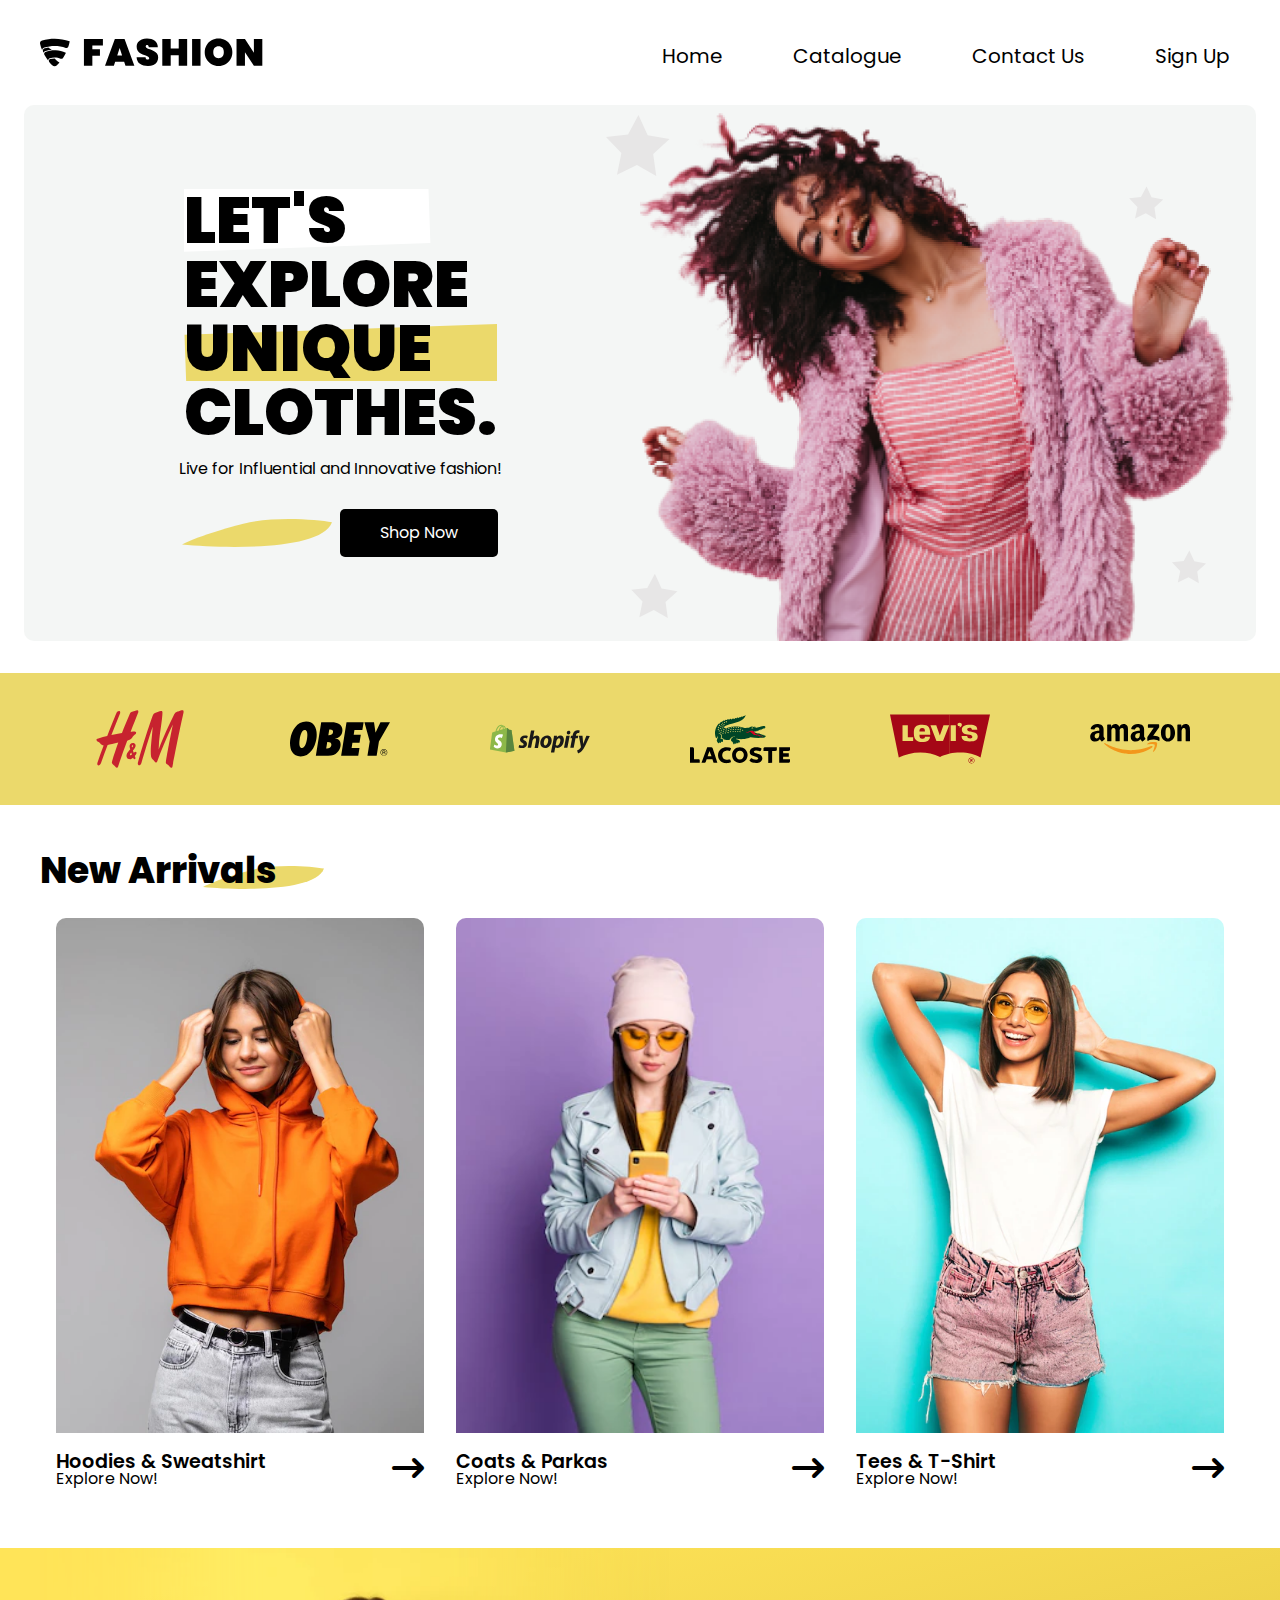
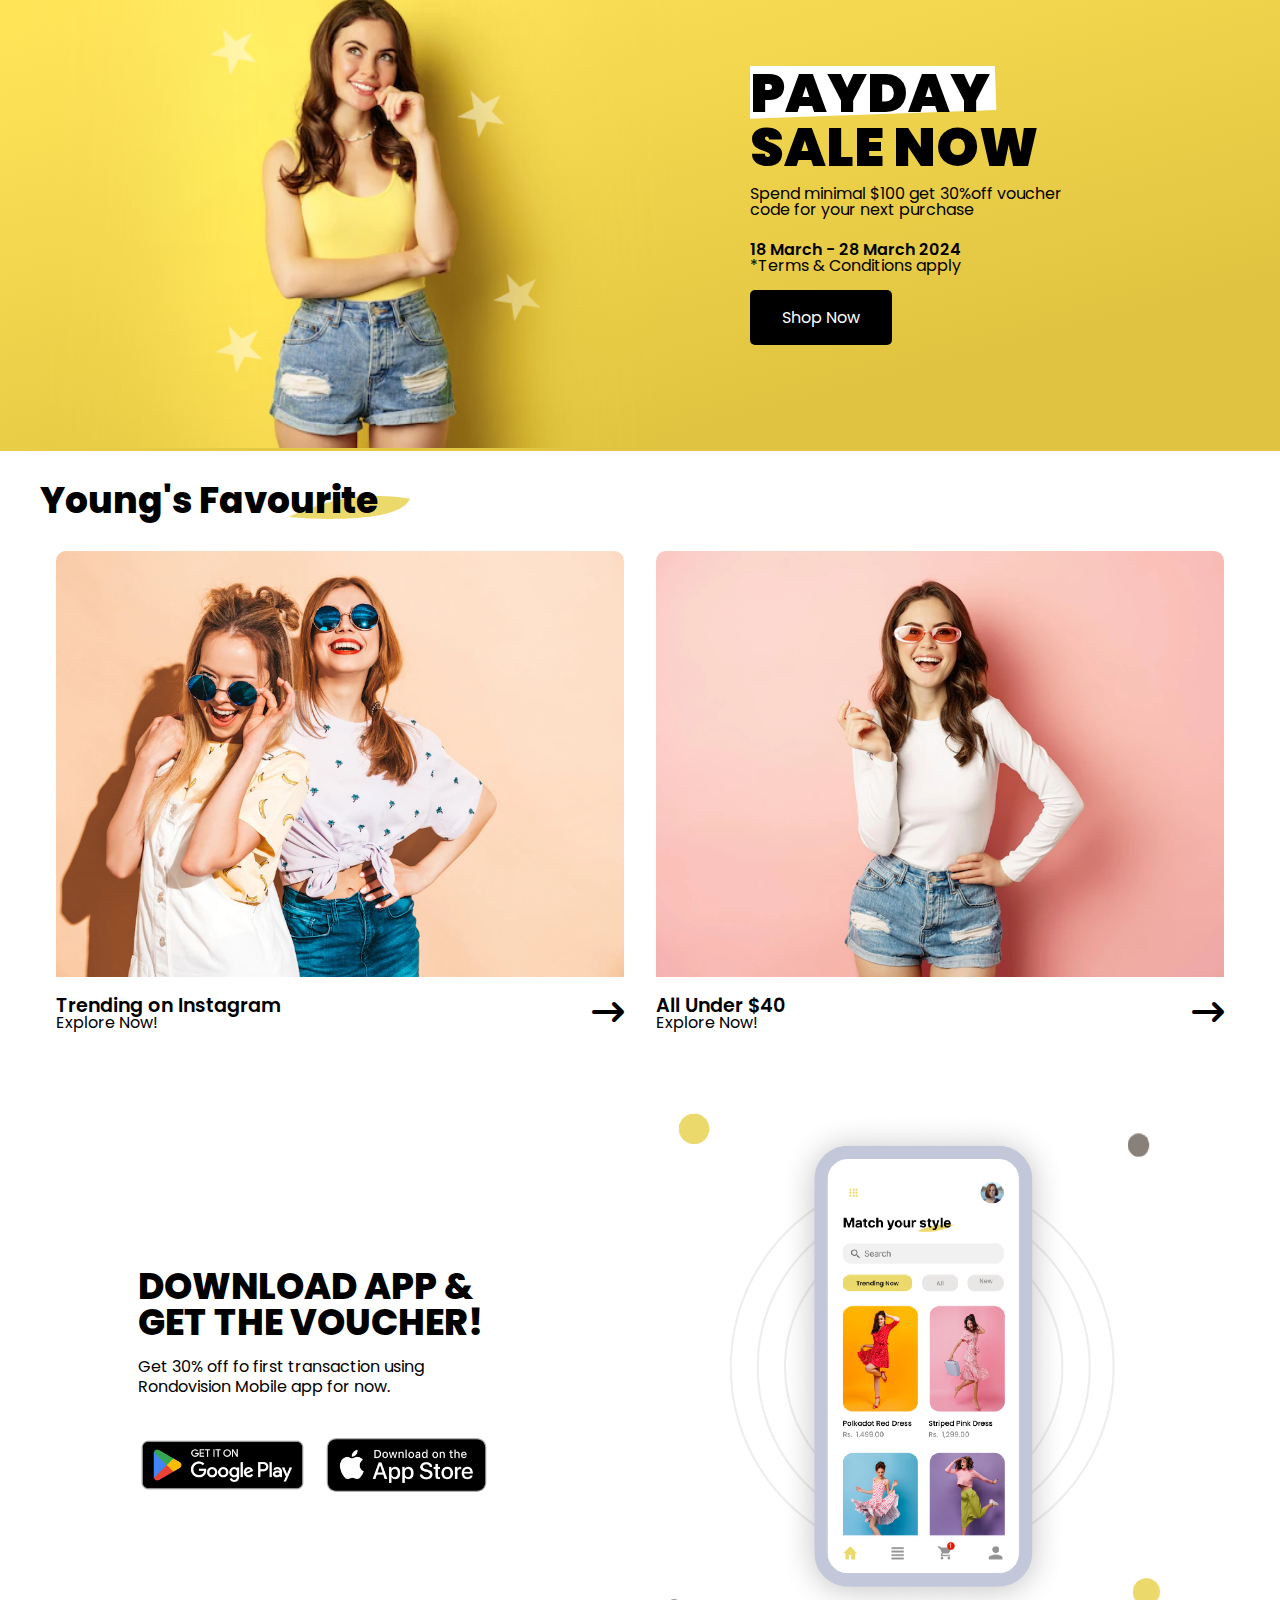
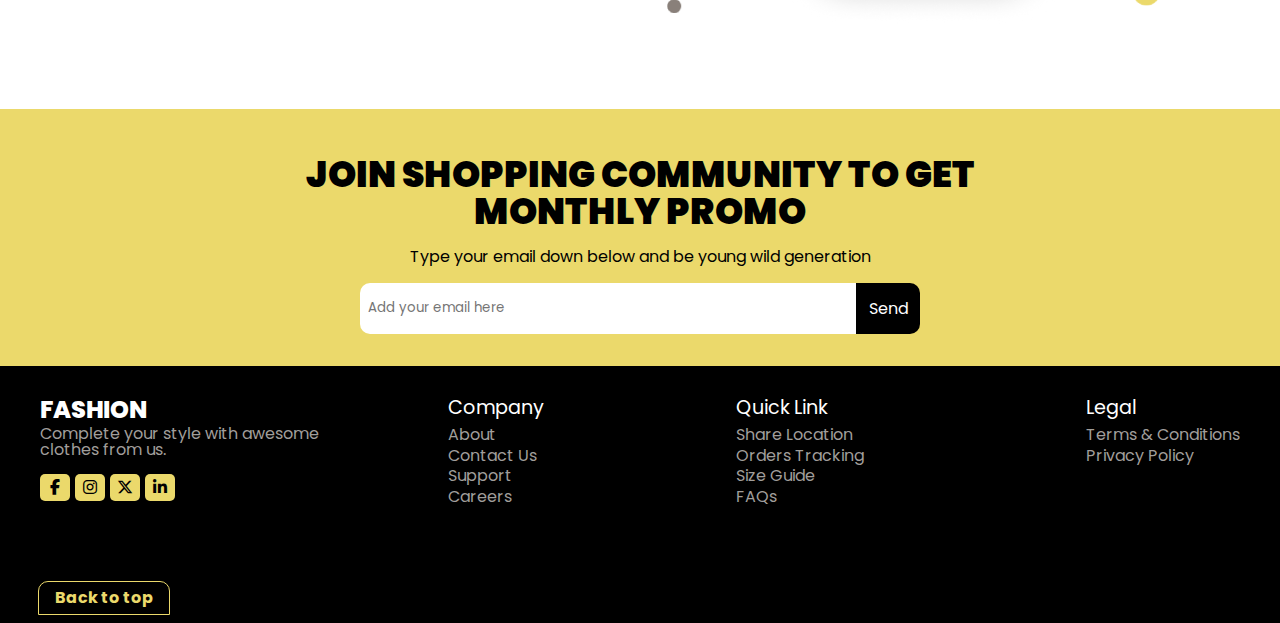
==== index.html @ 92105830 "Adds schema for logos and address" ====
<!DOCTYPE html>
<html lang="en">

<head>
    <meta charset="UTF-8">
    <meta name="viewport" content="width=device-width, initial-scale=1.0">
    <title>Fashion | Home</title>

    <!-- CSS STYLESHEET -->
    <link rel="stylesheet" href="css/reset.css">
    <link rel="stylesheet" href="style.css">

    <!-- FONT AWESOME ICON -->
    <link rel="stylesheet" href="https://cdnjs.cloudflare.com/ajax/libs/font-awesome/6.5.1/css/all.min.css">
</head>

<body>
    <div class="container">
        <ul class="skip-links">
            <li><a href="#menu">Skip to main navigation</a></li>
            <li><a href="#main">Skip to main content</a></li>
        </ul>
        <header>
            <div class="masthead">
                <!-- Logo -->
                <div itemscope itemtype="https://schema.org/Organization" class="logowrap">
                    <a itemprop="url" href="index.html">
                        <img itemprop="logo" src="images/logos/logo_fashion.svg" alt="Fashion Logo"></a>
                </div>

                <!-- Adding checkbox prompt for hamburger menu -->
                <input type="checkbox" id="check">
                <label for="check" class="icon" aria-controls="menu">
                    <i class="fa-solid fa-bars" id="menu-icon"></i>
                    <i class="fa-solid fa-xmark" id="close"></i>
                </label>

                <!-- Navigation -->
                <nav id="menu">
                    <ul class="navbar">
                        <li><a href="index.html">Home</a></li>
                        <li><a href="catalogue.html">Catalogue</a></li>
                        <li><a href="contact-us.html">Contact Us</a></li>
                        <li><a href="sign-up.html">Sign Up</a></li>
                    </ul>
                </nav>
            </div>

            <!-- Banner goes here -->
            <div class="welcome_banner">
                <div class="text-wrap">
                    <h1><span class="first_span">LET'S</span> EXPLORE <span class="second_span">UNIQUE</span> CLOTHES.
                    </h1>
                    <p>Live for Influential and Innovative fashion!</p>
                    <div class="btn-wrap">
                        <img src="images/vector8.svg" alt="#" class="banner_vector">
                        <a href="catalogue.html" class="ctabtn">Shop Now</a>
                    </div>
                </div>

                <!-- Hero banner picture -->
                <picture class="hero-wrap">
                    <source srcset="images/hero.png" media="(min-width:1200px)" />

                    <source srcset="images/hero_tablet.png" media="(min-width:960px)" />

                    <img src="images/hero.png" alt="Fashion Banner" class="hero-img">
                </picture>
            </div>

            <!-- Partner logos here -->
            <div itemscope itemtype="https://schema.org/Brand" class="logos">
                <div class="logo-wrap">
                    <img itemprop="logo" src="images/logos/h-m.svg" alt="H&M Logo">
                    <img itemprop="logo" src="images/logos/obey-logo.svg" alt="Obey Logo">
                    <img itemprop="logo" src="images/logos/shopify-2.svg" alt="Shopify Logo">
                    <img itemprop="logo" src="images/logos/lacoste-logo.svg" alt="Lacoste Logo">
                    <img itemprop="logo" src="images/logos/levis-logo-svgrepo-com.svg" alt="Levi's Logo">
                    <img itemprop="logo" src="images/logos/logo-amazon.svg" alt="Amazon Logo">
                </div>
            </div>
        </header>
    </div>
    <main id="main">
        <section class="new-arrivals">

            <div class="subheading">
                <h2>New Arrivals</h2>
            </div>

            <div class="arrivecards">
                <!-- Hoodies -->

                <a href="catalogue.html">
                    <div class="card card1">
                        <div class="cataloguepic">
                            <picture class="piccard">
                                <source srcset="images/hoodie.png" media="(min-width:1024px)" />

                                <source srcset="images/hoodie_tablet.png" media="(min-width:760px)" />

                                <source srcset="images/hoodie_mobile.png" media="(min-width:320px)" />

                                <img src="images/hoodie.png" alt="Hoodies & Sweatshirt" class="cardpic">
                            </picture>
                        </div>
                        <div class="txtcard">
                            <div class="title">
                                <h3>Hoodies & Sweatshirt</h3>
                                <p>Explore Now!</p>
                            </div>
                            <div class="arrow">
                                <i class="fa-solid fa-arrow-right-long"></i>
                            </div>
                        </div>
                    </div>
                </a>

                <!-- Coats -->
                <a href="catalogue.html">
                    <div class="card card2">
                        <div class="cataloguepic">
                            <picture class="piccard">
                                <source srcset="images/coats.png" media="(min-width:1024px)" />

                                <source srcset="images/coats_tablet.png" media="(min-width:760px)" />

                                <source srcset="images/coats_mobile.png" media="(min-width:320px)" />

                                <img src="images/coats.png" alt="Coats & Parkas" class="cardpic">
                            </picture>
                        </div>
                        <div class="txtcard">
                            <div class="title">
                                <h3>Coats & Parkas</h3>
                                <p>Explore Now!</p>
                            </div>
                            <div class="arrow">
                                <i class="fa-solid fa-arrow-right-long"></i>
                            </div>
                        </div>
                    </div>
                </a>

                <!-- Tees -->
                <a href="catalogue.html">
                    <div class="card card3">
                        <div class="cataloguepic">
                            <picture class="piccard">
                                <source srcset="images/tees.png" media="(min-width:1024px)" />

                                <source srcset="images/tees_tablet.png" media="(min-width:760px)" />

                                <source srcset="images/tees_mobile.png" media="(min-width:320px)" />

                                <img src="images/tees.png" alt="Tees & T-Shirt" class="cardpic">
                            </picture>
                        </div>
                        <div class="txtcard">
                            <div class="title">
                                <h3>Tees & T-Shirt</h3>
                                <p>Explore Now!</p>
                            </div>
                            <div class="arrow">
                                <i class="fa-solid fa-arrow-right-long"></i>
                            </div>
                        </div>
                    </div>
                </a>
            </div>
        </section>

        <!-- Payday banner -->
        <div class="payday">
            <!-- Wrapping the content -->
            <div class="wrap">
                <div class="paydaypic">
                    <picture>
                        <source srcset="images/payday.png" media="(min-width:1024px)" />

                        <source srcset="images/payday_tabphone.png" media="(min-width:760px)" />

                        <img src="images/payday.png" alt="#" class="cardpic">
                    </picture>
                </div>

                <div class="paytxt">
                    <div class="txtwrap">
                        <h1><span class="first_span">PAYDAY</span> SALE NOW</h1>
                        <p>Spend minimal $100 get 30%off voucher code for your next purchase</p>
                        <p class="date"><span>18 March - 28 March 2024</span><br>*Terms & Conditions apply</p>
                            <a href="catalogue.html" class="ctabtn">Shop Now</a>
                    </div>
                </div>
            </div>
        </div>

        <section class="youngs">
            <div class="subheading">
                <h2>Young's Favourite</h2>
            </div>

            <div class="favecard">

                <!-- Trending on Instagram card -->
                <a href="catalogue.html">
                    <div class="card card1">
                        <div class="cataloguepic">
                            <picture class="piccard">

                                <source srcset="images/trending.png" media="(min-width:760px)" />

                                <source srcset="images/trending_mobile.png" media="(min-width:320px)" />

                                <img src="images/trending.png" alt="Trending on Instagram" class="cardpic">
                            </picture>
                        </div>
                        <div class="txtcard">
                            <div class="title">
                                <h3>Trending on Instagram</h3>
                                <p>Explore Now!</p>
                            </div>
                            <div class="arrow">
                                <i class="fa-solid fa-arrow-right-long"></i>
                            </div>
                        </div>
                    </div>
                </a>

                <!-- All under 40 card -->
                <a href="catalogue.html">
                    <div class="card card2">
                        <div class="cataloguepic">
                            <picture class="piccard">

                                <source srcset="images/under40.png" media="(min-width:760px)" />

                                <source srcset="images/under40_mobile.png" media="(min-width:320px)" />

                                <img src="images/under40.png" alt="All under forty dollars" class="cardpic">
                            </picture>
                        </div>
                        <div class="txtcard">
                            <div class="title">
                                <h3>All Under $40</h3>
                                <p>Explore Now!</p>
                            </div>
                            <div class="arrow">
                                <i class="fa-solid fa-arrow-right-long"></i>
                            </div>
                        </div>
                    </div>
                </a>
            </div>
        </section>

        <!-- APP CTA -->
        <div class="app_cta">
            <div class="apptxtwrap">
                <div class="txtwrap">
                    <h2>DOWNLOAD APP & GET THE VOUCHER!</h2>
                    <p>Get 30% off fo first transaction using Rondovision Mobile app for now.</p>
                </div>
                <div class="download">
                    <a href="#" class="appbtn"><img src="images/logos/google-play-badge.png"
                            alt="Get it on Google Play"></a>
                    <a href="#" class="appbtn"><img src="images/logos/app-store-badge.png"
                            alt="Download it on the Apple App Store"></a>
                </div>
            </div>
            <div class="apphero">
                <picture class="pic_app">

                    <source srcset="images/app_desktop.png" media="(min-width:1024px)" />

                    <source srcset="images/app_mobile.png" media="(min-width:320px)" />

                    <img src="images/app_hero.png" alt="Fashion App" class="fashion-app">
                </picture>
            </div>
        </div>
    </main>

    <!-- Newsletter section -->
    <div class="newsletter">
        <div class="news_wrap">
            <h2>JOIN SHOPPING COMMUNITY TO GET MONTHLY PROMO</h2>
            <p>Type your email down below and be young wild generation</p>

            <!-- Form -->
            <div class="newssign-up">
                <input type="email" placeholder="Add your email here" id="email" name="email">
                <button type="submit" aria-pressed="true">Send</button>
            </div>
        </div>
    </div>

    <!-- footer -->
    <footer>
        <div class="footwrap">
            <div class="row1">
                <div class="fashion-slugLine">
                    <h4>FASHION</h4>
                    <p>Complete your style with awesome clothes from us.</p>
                    <ul class="socmed">
                        <li><a href="#" title="facebook"><i class="fa-brands fa-facebook-f" aria-hidden="true"></i></a>
                        </li>
                        <li><a href="#" title="instagram"><i class="fa-brands fa-instagram" aria-hidden="true"></i></a>
                        </li>
                        <li><a href="#" title="twitter"><i class="fa-brands fa-x-twitter" aria-hidden="true"></i></a>
                        </li>
                        <li><a href="#" title="LinkedIn"><i class="fa-brands fa-linkedin-in" aria-hidden="true"></i></a>
                        </li>
                    </ul>
                </div>

                <div class="column1">
                    <h3>Company</h3>
                    <ul>
                        <li><a href="#">About</a></li>
                        <li><a href="#">Contact Us</a></li>
                        <li><a href="#">Support</a></li>
                        <li><a href="#">Careers</a></li>
                    </ul>
                </div>
            </div>

            <div class="row2">
                <div class="column2">
                    <h3>Quick Link</h3>
                    <ul>
                        <li><a href="#">Share Location</a></li>
                        <li><a href="#">Orders Tracking</a></li>
                        <li><a href="#">Size Guide</a></li>
                        <li><a href="#">FAQs</a></li>
                    </ul>
                </div>

                <div class="column3">
                    <h3>Legal</h3>
                    <ul>
                        <li><a href="#">Terms & Conditions</a></li>
                        <li><a href="#">Privacy Policy</a></li>
                    </ul>
                </div>
            </div>
        </div>

        <!-- Footer skip link -->
        <a href="#" class="skip-link-footer" aria-label="Back to top">Back to top</a>
    </footer>

</body>

</html>
---- style.css ----
/* Consolidating respective stylesheets for each webpage */

@import url('css/reset.css');
@import url('css/typography.css');
@import url('css/header_footer.css');
@import url('css/homepage_catalogue.css');
@import url('css/subcontent.css');
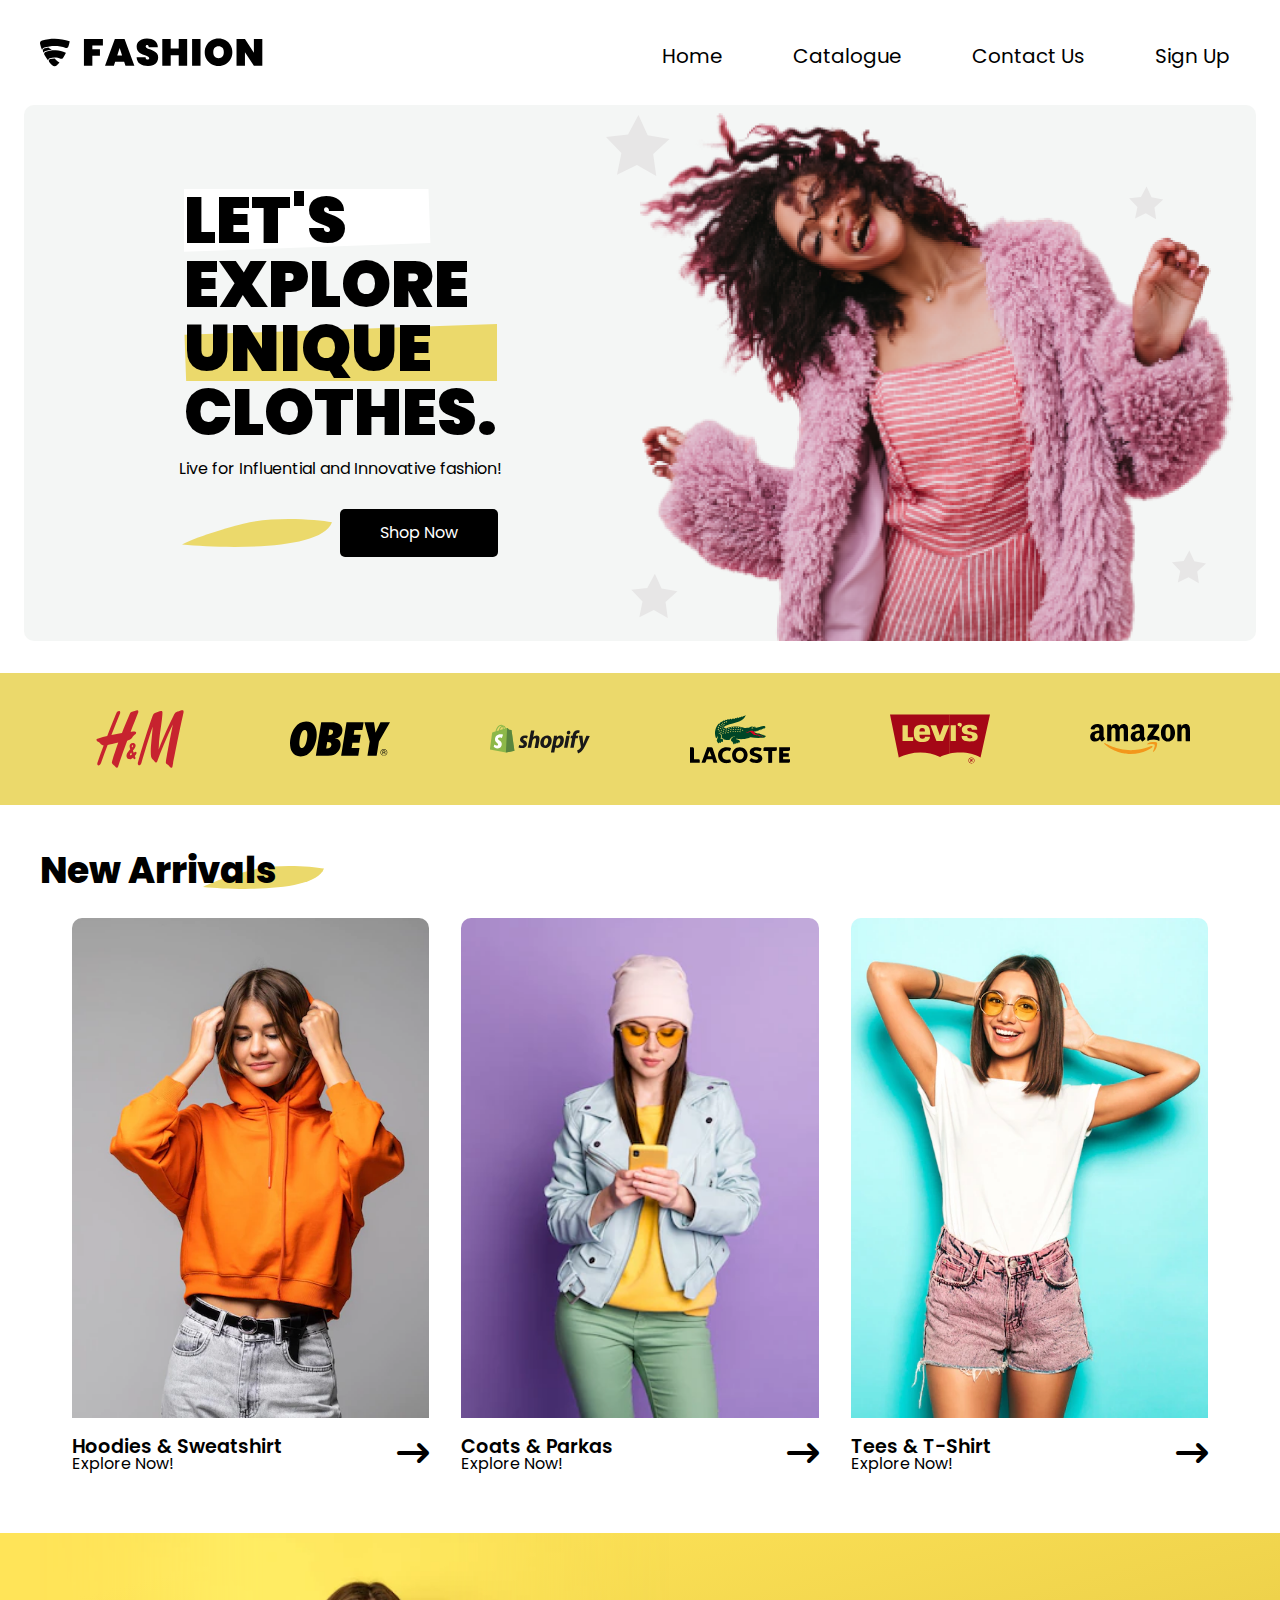
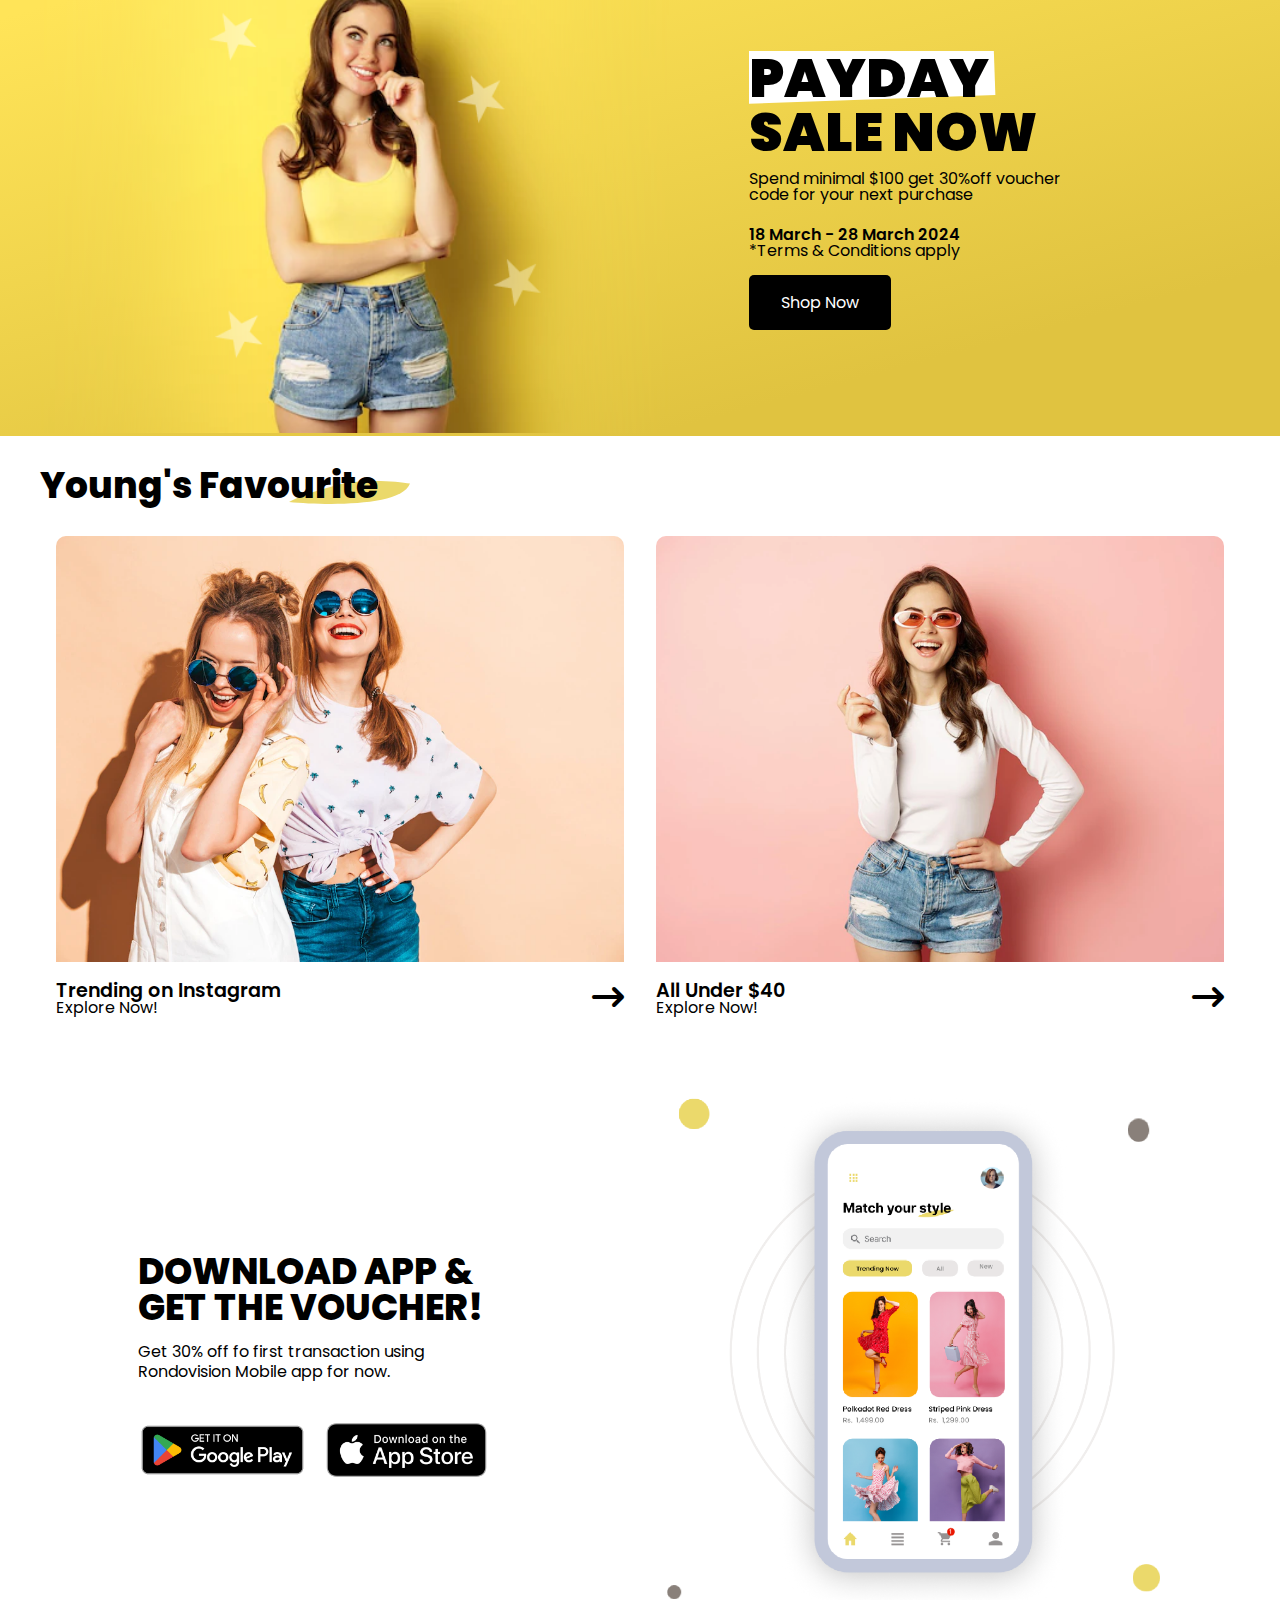
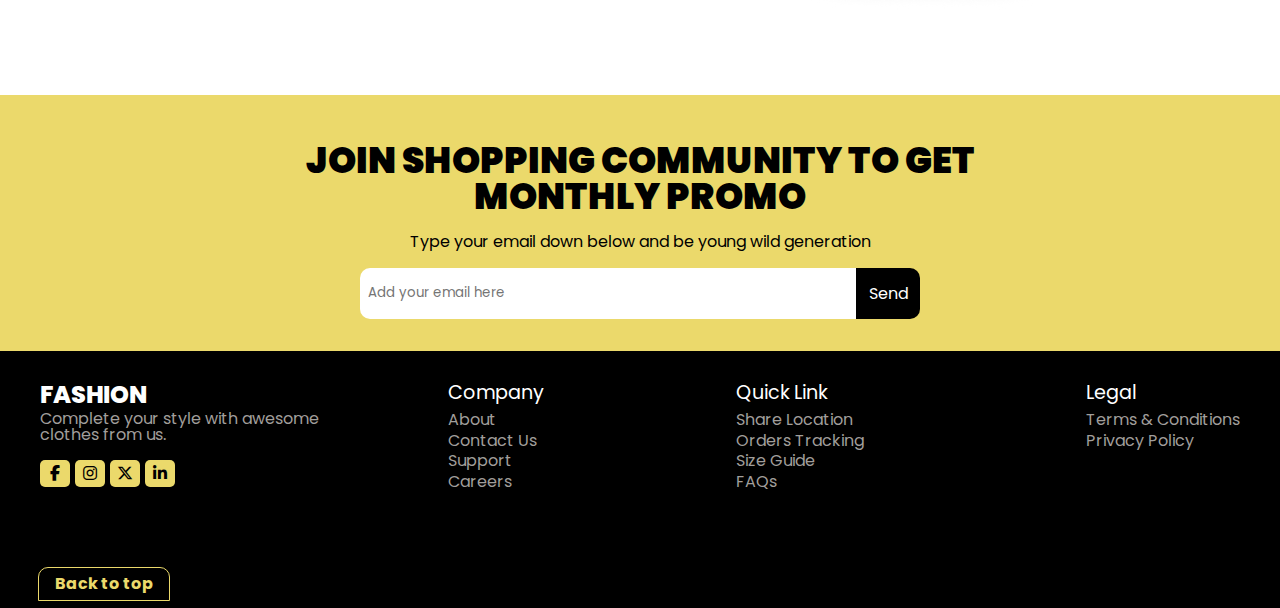
==== commit 28113387: "Adds aria hidden property to checkbox prompt for nav" ====
--- a/index.html
+++ b/index.html
@@ -29,7 +29,7 @@
                 </div>
 
                 <!-- Adding checkbox prompt for hamburger menu -->
-                <input type="checkbox" id="check">
+                <input type="checkbox" id="check" aria-hidden="true">
                 <label for="check" class="icon" aria-controls="menu">
                     <i class="fa-solid fa-bars" id="menu-icon"></i>
                     <i class="fa-solid fa-xmark" id="close"></i>
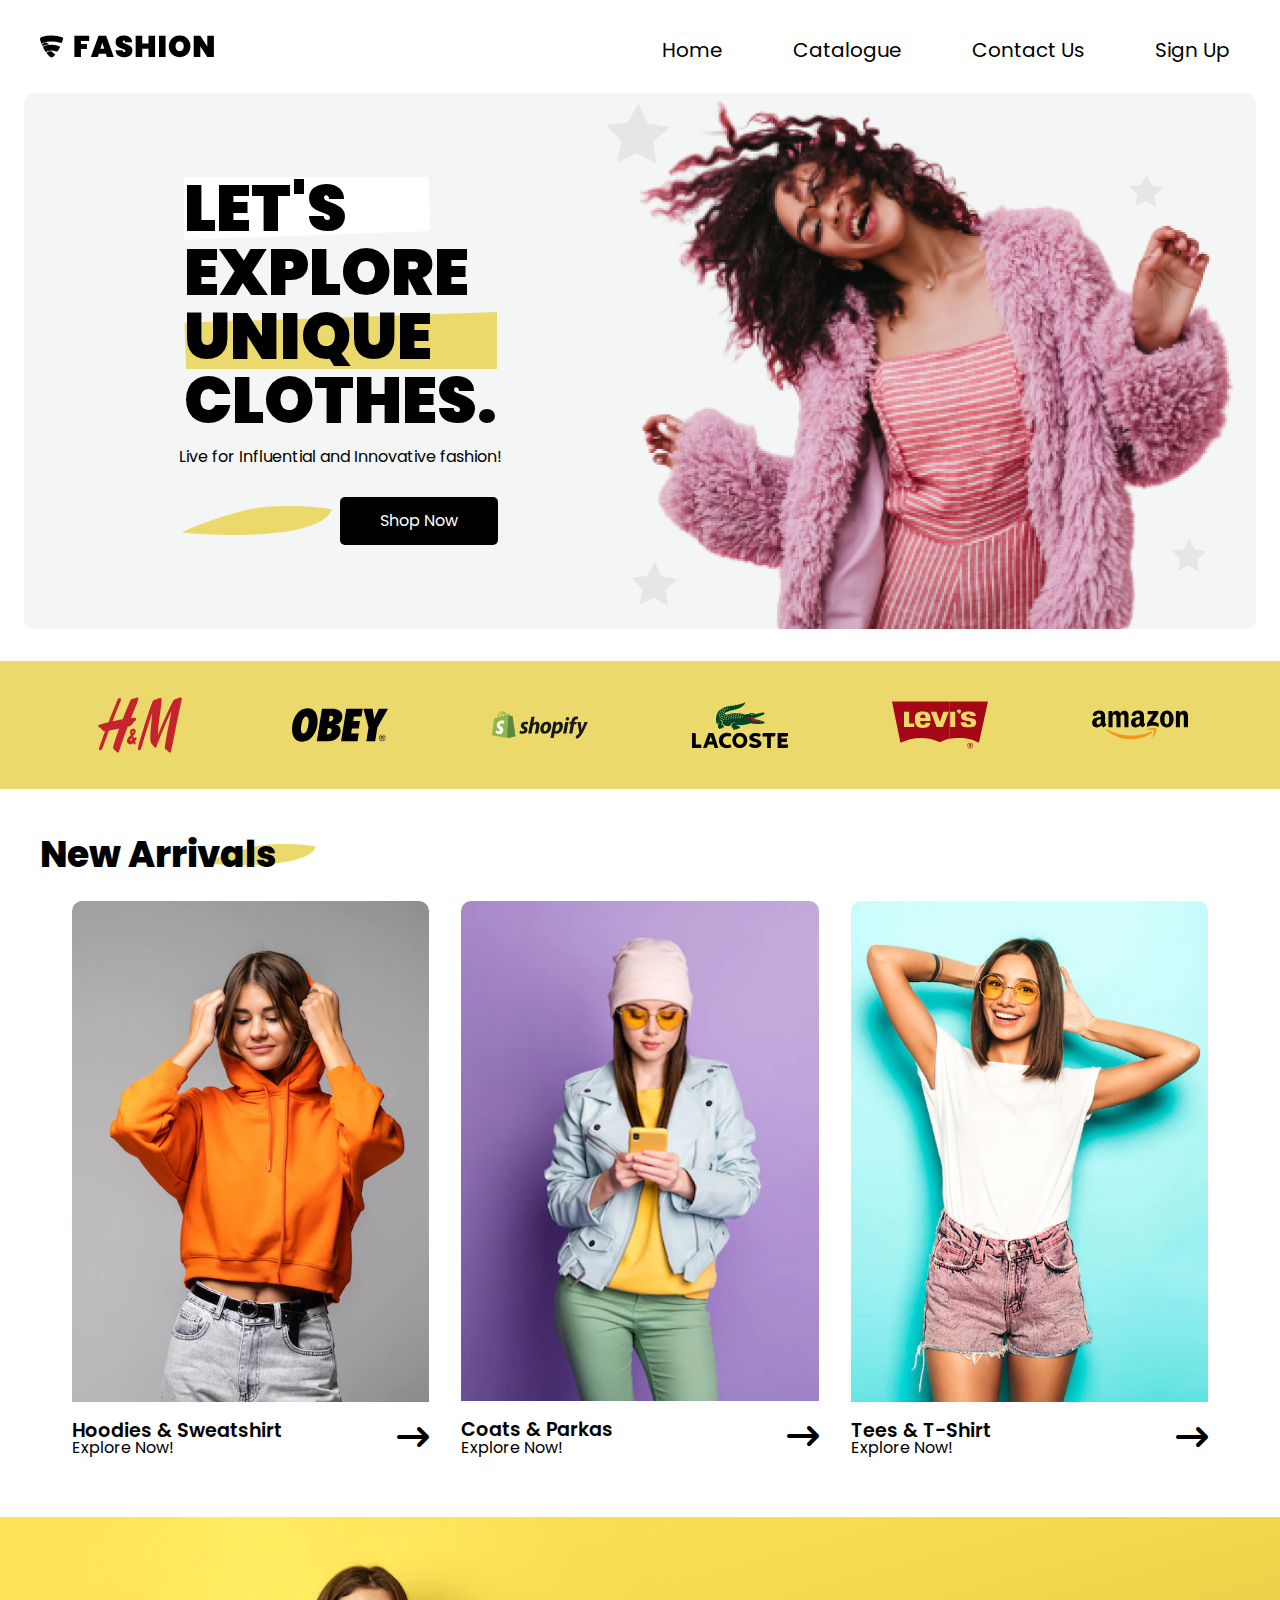
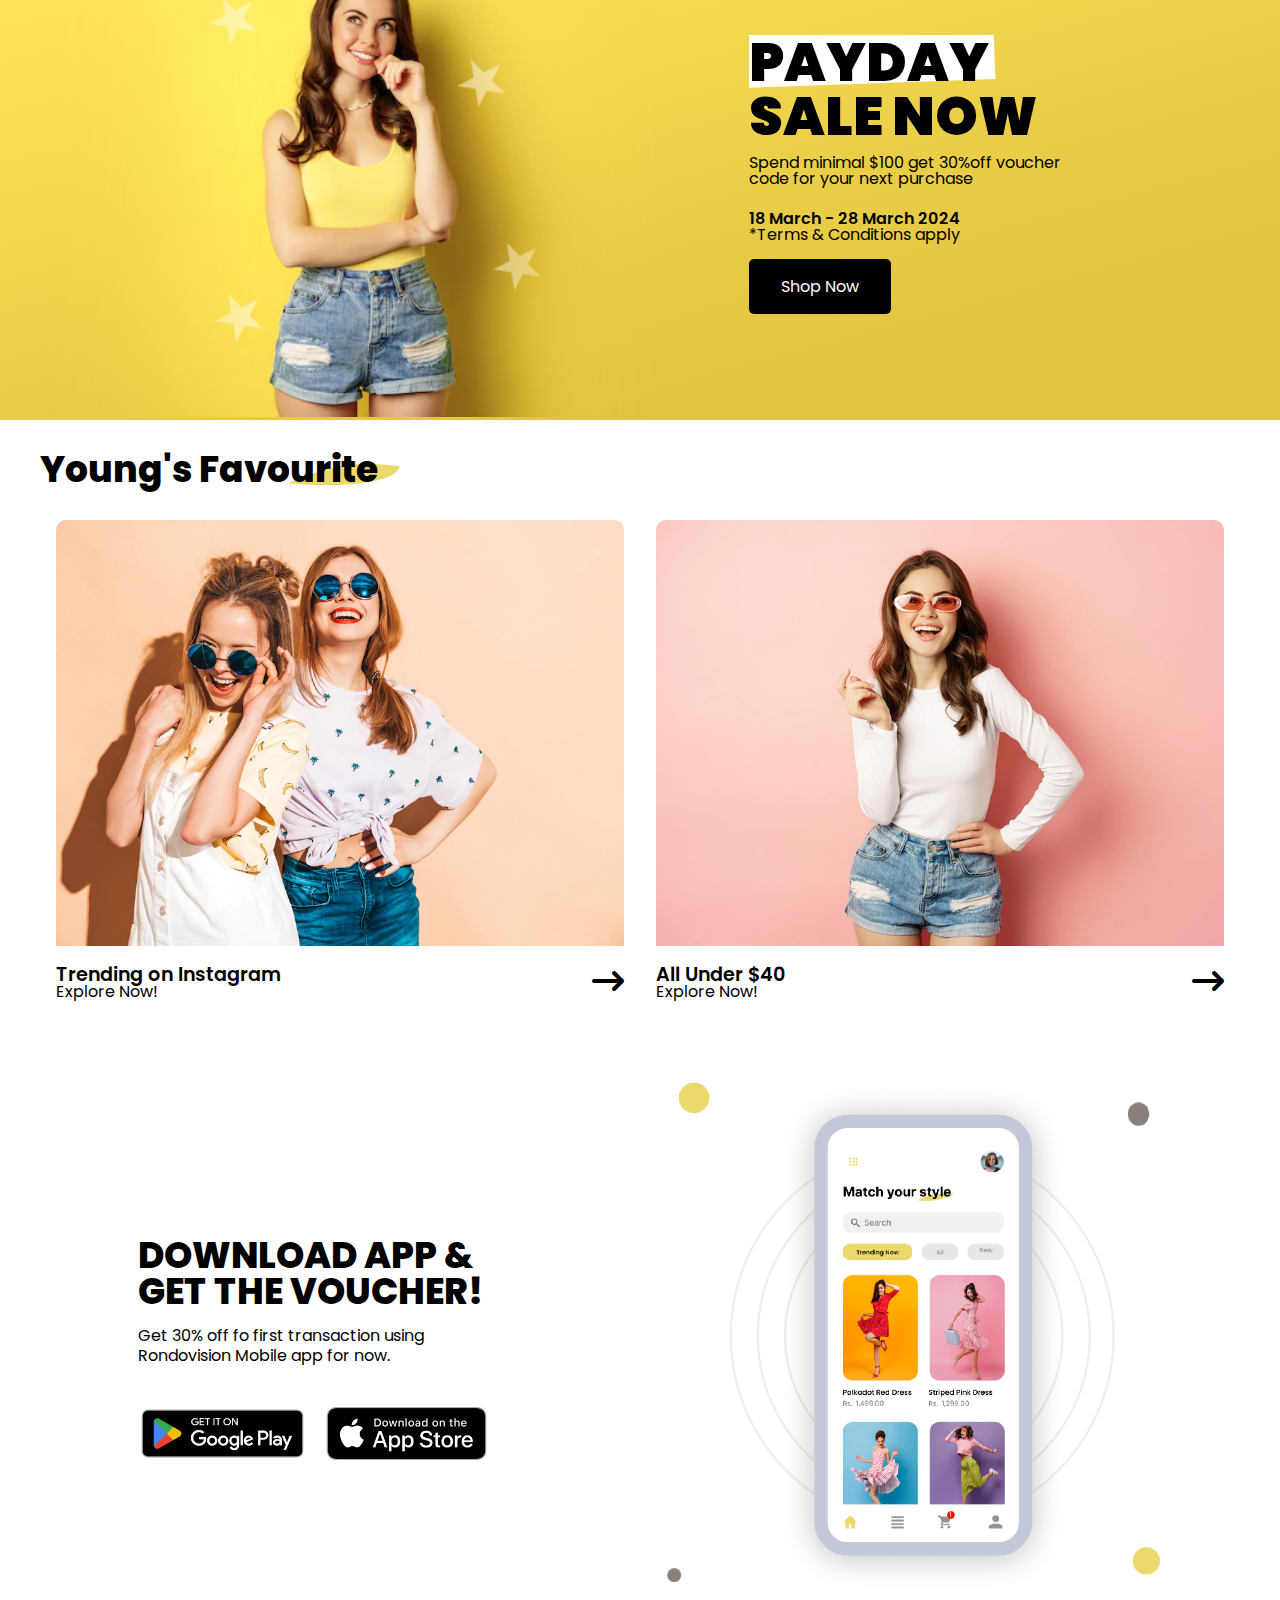
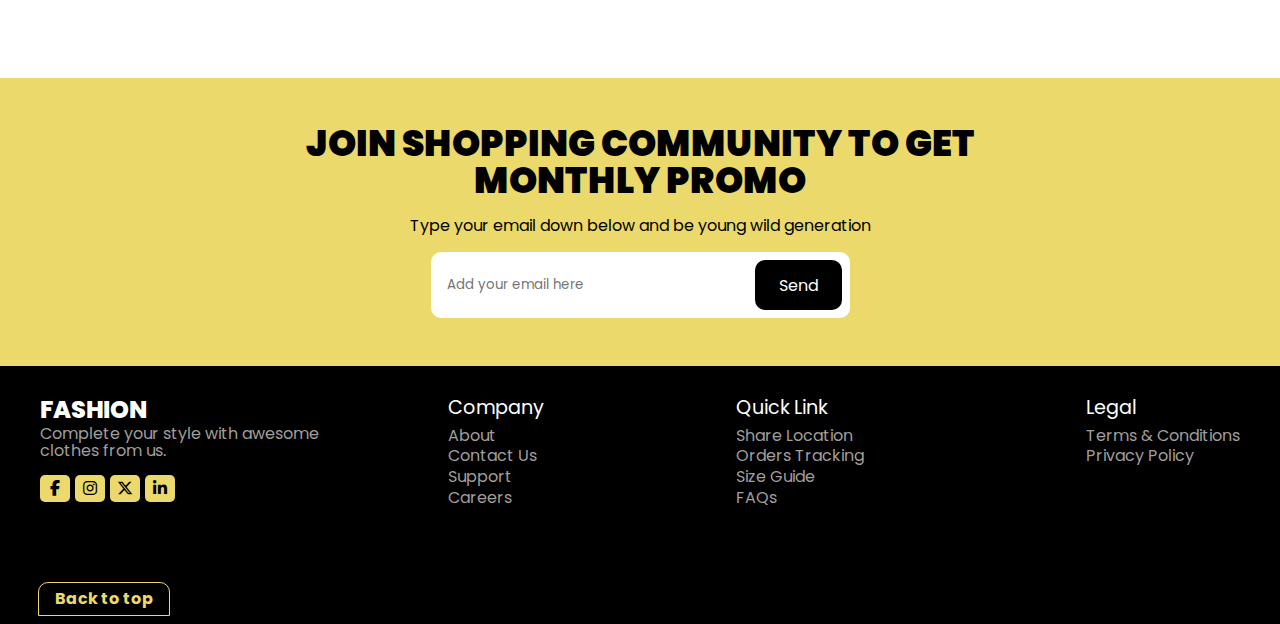
==== commit 31e19d25: "Adds meta description for respective webpages" ====
--- a/index.html
+++ b/index.html
@@ -4,6 +4,7 @@
 <head>
     <meta charset="UTF-8">
     <meta name="viewport" content="width=device-width, initial-scale=1.0">
+    <meta name="description" content="Explore the latest trends and styles at Fashion website.">
     <title>Fashion | Home</title>
 
     <!-- CSS STYLESHEET -->
@@ -30,7 +31,7 @@
 
                 <!-- Adding checkbox prompt for hamburger menu -->
                 <input type="checkbox" id="check" aria-hidden="true">
-                <label for="check" class="icon" aria-controls="menu">
+                <label for="check" class="icon" aria-controls="menu" aria-label="mobile navigation">
                     <i class="fa-solid fa-bars" id="menu-icon"></i>
                     <i class="fa-solid fa-xmark" id="close"></i>
                 </label>
@@ -91,7 +92,7 @@
             <div class="arrivecards">
                 <!-- Hoodies -->
 
-                <a href="catalogue.html">
+                <a href="catalogue.html" aria-labelledby="card-title">
                     <div class="card card1">
                         <div class="cataloguepic">
                             <picture class="piccard">
@@ -106,7 +107,7 @@
                         </div>
                         <div class="txtcard">
                             <div class="title">
-                                <h3>Hoodies & Sweatshirt</h3>
+                                <h3 id="card-title">Hoodies & Sweatshirt</h3>
                                 <p>Explore Now!</p>
                             </div>
                             <div class="arrow">
@@ -117,7 +118,7 @@
                 </a>
 
                 <!-- Coats -->
-                <a href="catalogue.html">
+                <a href="catalogue.html" aria-labelledby="title-coat">
                     <div class="card card2">
                         <div class="cataloguepic">
                             <picture class="piccard">
@@ -132,7 +133,7 @@
                         </div>
                         <div class="txtcard">
                             <div class="title">
-                                <h3>Coats & Parkas</h3>
+                                <h3 id="title-coat">Coats & Parkas</h3>
                                 <p>Explore Now!</p>
                             </div>
                             <div class="arrow">
@@ -143,7 +144,7 @@
                 </a>
 
                 <!-- Tees -->
-                <a href="catalogue.html">
+                <a href="catalogue.html" aria-labelledby="title-tees">
                     <div class="card card3">
                         <div class="cataloguepic">
                             <picture class="piccard">
@@ -158,7 +159,7 @@
                         </div>
                         <div class="txtcard">
                             <div class="title">
-                                <h3>Tees & T-Shirt</h3>
+                                <h3 id="title-tees">Tees & T-Shirt</h3>
                                 <p>Explore Now!</p>
                             </div>
                             <div class="arrow">
@@ -173,7 +174,7 @@
         <!-- Payday banner -->
         <div class="payday">
             <!-- Wrapping the content -->
-            <div class="wrap">
+            <div class="wrap" aria-labelledby="payday_title">
                 <div class="paydaypic">
                     <picture>
                         <source srcset="images/payday.png" media="(min-width:1024px)" />
@@ -186,7 +187,7 @@
 
                 <div class="paytxt">
                     <div class="txtwrap">
-                        <h1><span class="first_span">PAYDAY</span> SALE NOW</h1>
+                        <h1 id="payday_title"><span class="first_span">PAYDAY</span> SALE NOW</h1>
                         <p>Spend minimal $100 get 30%off voucher code for your next purchase</p>
                         <p class="date"><span>18 March - 28 March 2024</span><br>*Terms & Conditions apply</p>
                             <a href="catalogue.html" class="ctabtn">Shop Now</a>
@@ -203,7 +204,7 @@
             <div class="favecard">
 
                 <!-- Trending on Instagram card -->
-                <a href="catalogue.html">
+                <a href="catalogue.html" aria-labelledby="title-trending">
                     <div class="card card1">
                         <div class="cataloguepic">
                             <picture class="piccard">
@@ -217,7 +218,7 @@
                         </div>
                         <div class="txtcard">
                             <div class="title">
-                                <h3>Trending on Instagram</h3>
+                                <h3 id="title-trending">Trending on Instagram</h3>
                                 <p>Explore Now!</p>
                             </div>
                             <div class="arrow">
@@ -228,7 +229,7 @@
                 </a>
 
                 <!-- All under 40 card -->
-                <a href="catalogue.html">
+                <a href="catalogue.html" aria-labelledby="title-40">
                     <div class="card card2">
                         <div class="cataloguepic">
                             <picture class="piccard">
@@ -242,7 +243,7 @@
                         </div>
                         <div class="txtcard">
                             <div class="title">
-                                <h3>All Under $40</h3>
+                                <h3 id="title-40">All Under $40</h3>
                                 <p>Explore Now!</p>
                             </div>
                             <div class="arrow">
@@ -255,10 +256,10 @@
         </section>
 
         <!-- APP CTA -->
-        <div class="app_cta">
+        <div class="app_cta" aria-labelledby="download_app">
             <div class="apptxtwrap">
                 <div class="txtwrap">
-                    <h2>DOWNLOAD APP & GET THE VOUCHER!</h2>
+                    <h2 id="download_app">DOWNLOAD APP & GET THE VOUCHER!</h2>
                     <p>Get 30% off fo first transaction using Rondovision Mobile app for now.</p>
                 </div>
                 <div class="download">
@@ -289,7 +290,7 @@
 
             <!-- Form -->
             <div class="newssign-up">
-                <input type="email" placeholder="Add your email here" id="email" name="email">
+                <input type="email" placeholder="Add your email here" id="email" name="email" aria-label="email form">
                 <button type="submit" aria-pressed="true">Send</button>
             </div>
         </div>
--- a/style.css
+++ b/style.css
@@ -1,4 +1,4 @@
-/* Consolidating respective stylesheets for each webpage */
+/* Consolidating respective stylesheets for each webpage and portions*/
 
 @import url('css/reset.css');
 @import url('css/typography.css');
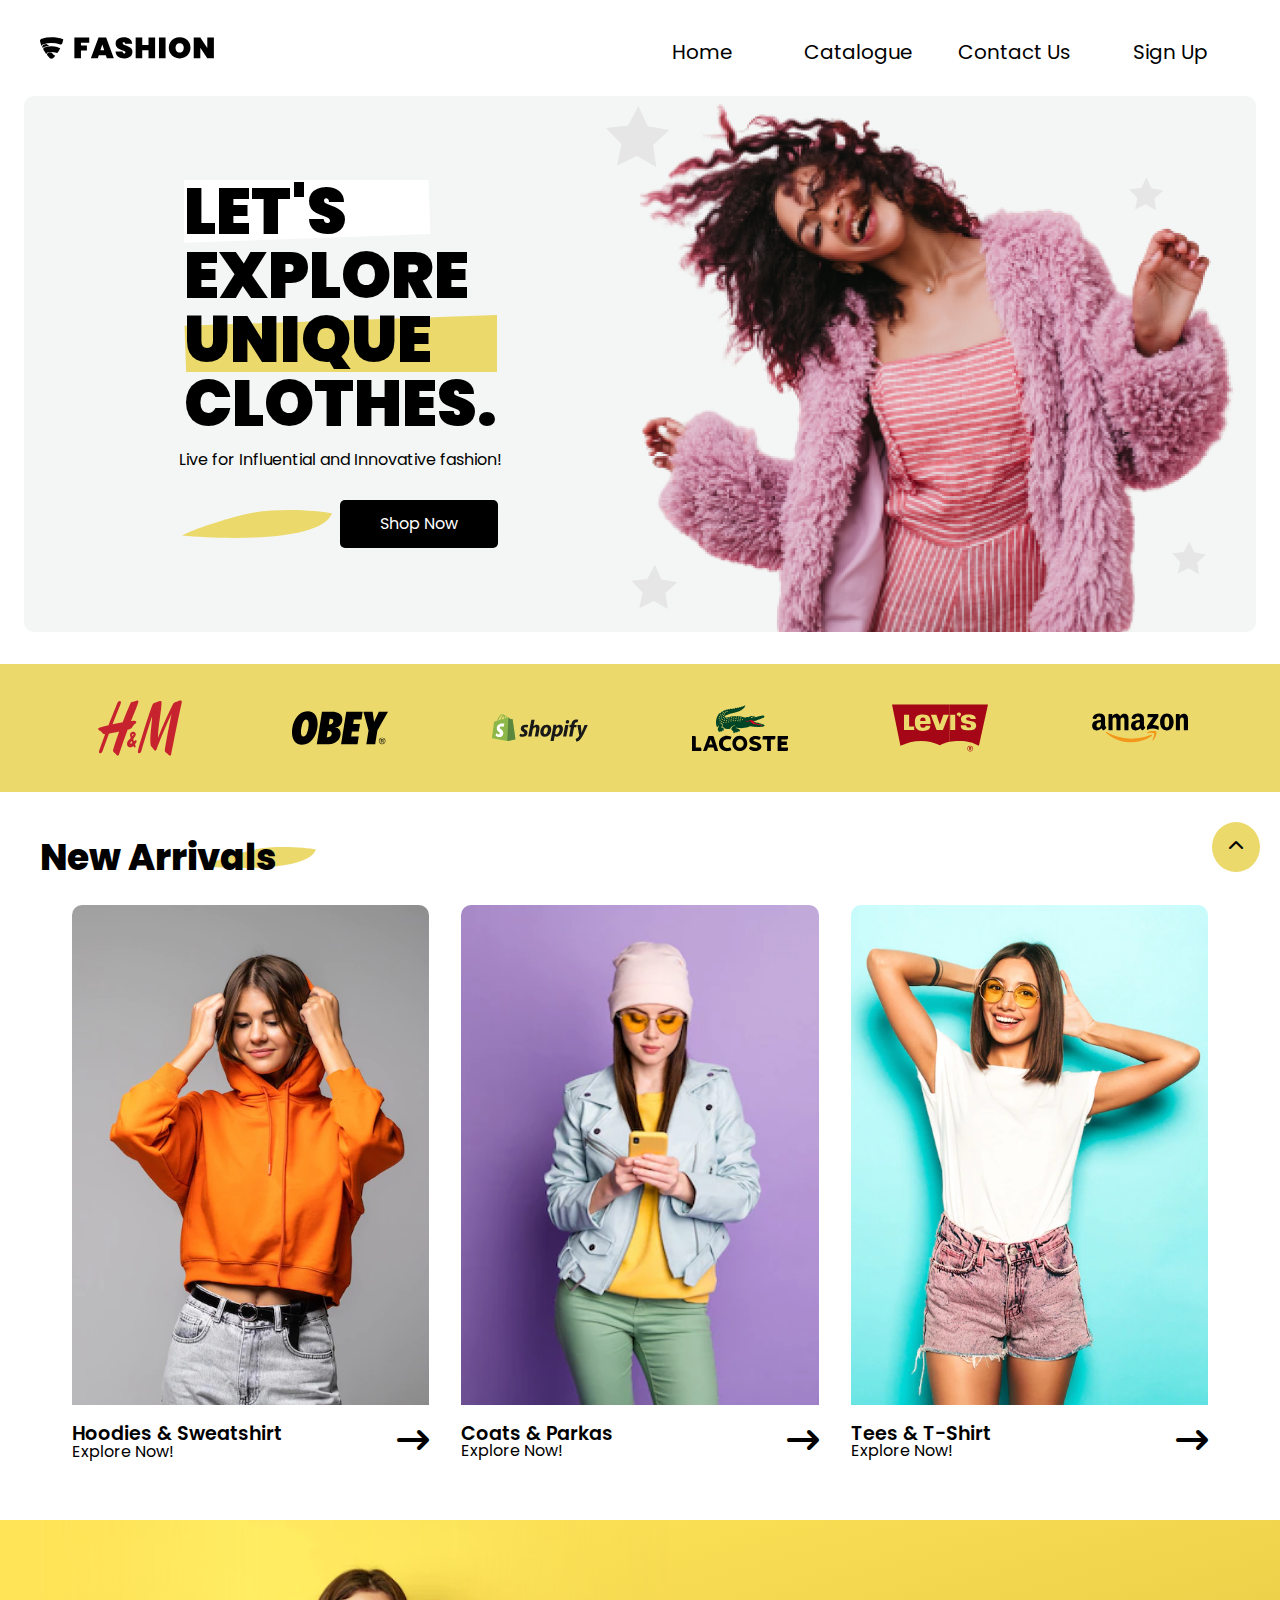
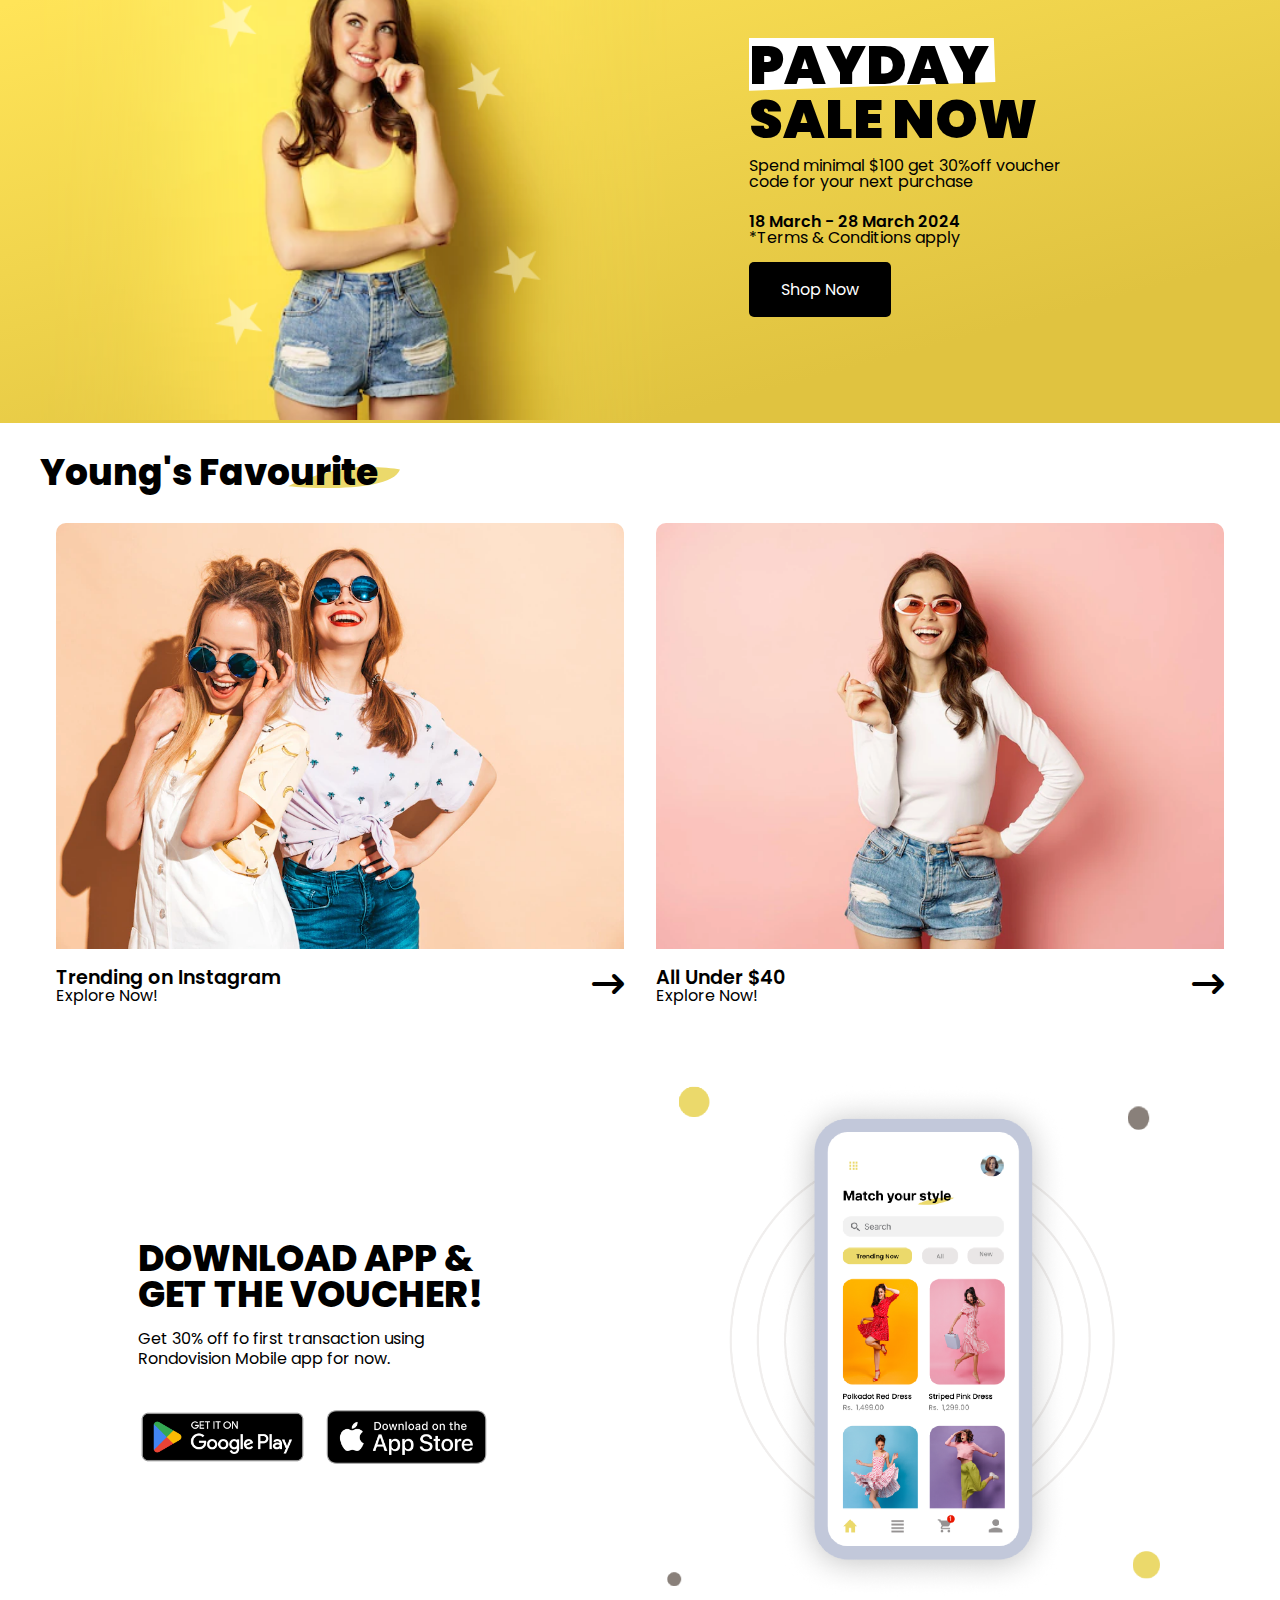
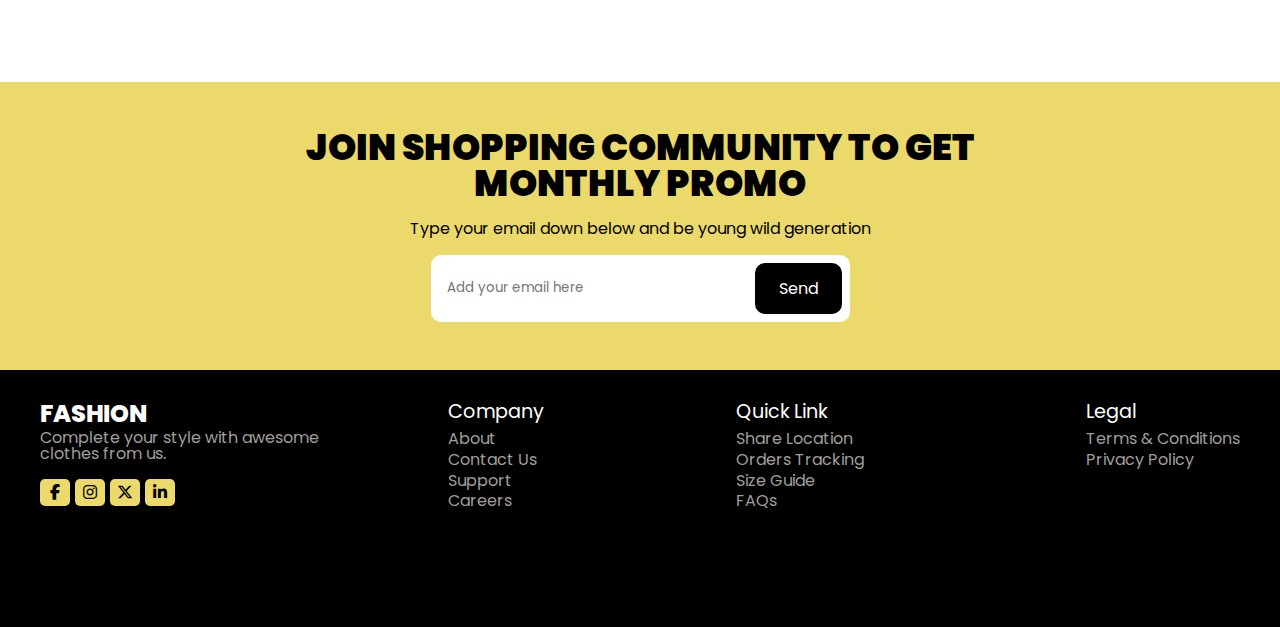
==== commit de3b816e: "Modify back to top button" ====
--- a/index.html
+++ b/index.html
@@ -16,6 +16,12 @@
 </head>
 
 <body>
+
+       <!-- Back to top button -->
+    <button type="button" class="btn btn-danger btn-floating btn-lg" id="btn-back-to-top" aria-label="Back to top">
+        <i class="fa-solid fa-chevron-up"></i>
+    </button>
+
     <div class="container">
         <ul class="skip-links">
             <li><a href="#menu">Skip to main navigation</a></li>
@@ -111,7 +117,7 @@
                                 <p>Explore Now!</p>
                             </div>
                             <div class="arrow">
-                                <i class="fa-solid fa-arrow-right-long"></i>
+                                <i class="fa-solid fa-arrow-right-long" role="img" aria-hidden="true"></i>
                             </div>
                         </div>
                     </div>
@@ -137,7 +143,7 @@
                                 <p>Explore Now!</p>
                             </div>
                             <div class="arrow">
-                                <i class="fa-solid fa-arrow-right-long"></i>
+                                <i class="fa-solid fa-arrow-right-long" role="img" aria-hidden="true"></i>
                             </div>
                         </div>
                     </div>
@@ -163,7 +169,7 @@
                                 <p>Explore Now!</p>
                             </div>
                             <div class="arrow">
-                                <i class="fa-solid fa-arrow-right-long"></i>
+                                <i class="fa-solid fa-arrow-right-long" role="img" aria-hidden="true"></i>
                             </div>
                         </div>
                     </div>
@@ -222,7 +228,7 @@
                                 <p>Explore Now!</p>
                             </div>
                             <div class="arrow">
-                                <i class="fa-solid fa-arrow-right-long"></i>
+                                <i class="fa-solid fa-arrow-right-long" role="img" aria-hidden="true"></i>
                             </div>
                         </div>
                     </div>
@@ -247,7 +253,7 @@
                                 <p>Explore Now!</p>
                             </div>
                             <div class="arrow">
-                                <i class="fa-solid fa-arrow-right-long"></i>
+                                <i class="fa-solid fa-arrow-right-long" role="img" aria-hidden="true"></i>
                             </div>
                         </div>
                     </div>
@@ -346,11 +352,11 @@
                 </div>
             </div>
         </div>
-
-        <!-- Footer skip link -->
-        <a href="#" class="skip-link-footer" aria-label="Back to top">Back to top</a>
     </footer>
 
+    <!-- JS for Back To Top -->
+    <script src="./button.js"></script>
+
 </body>
 
 </html>